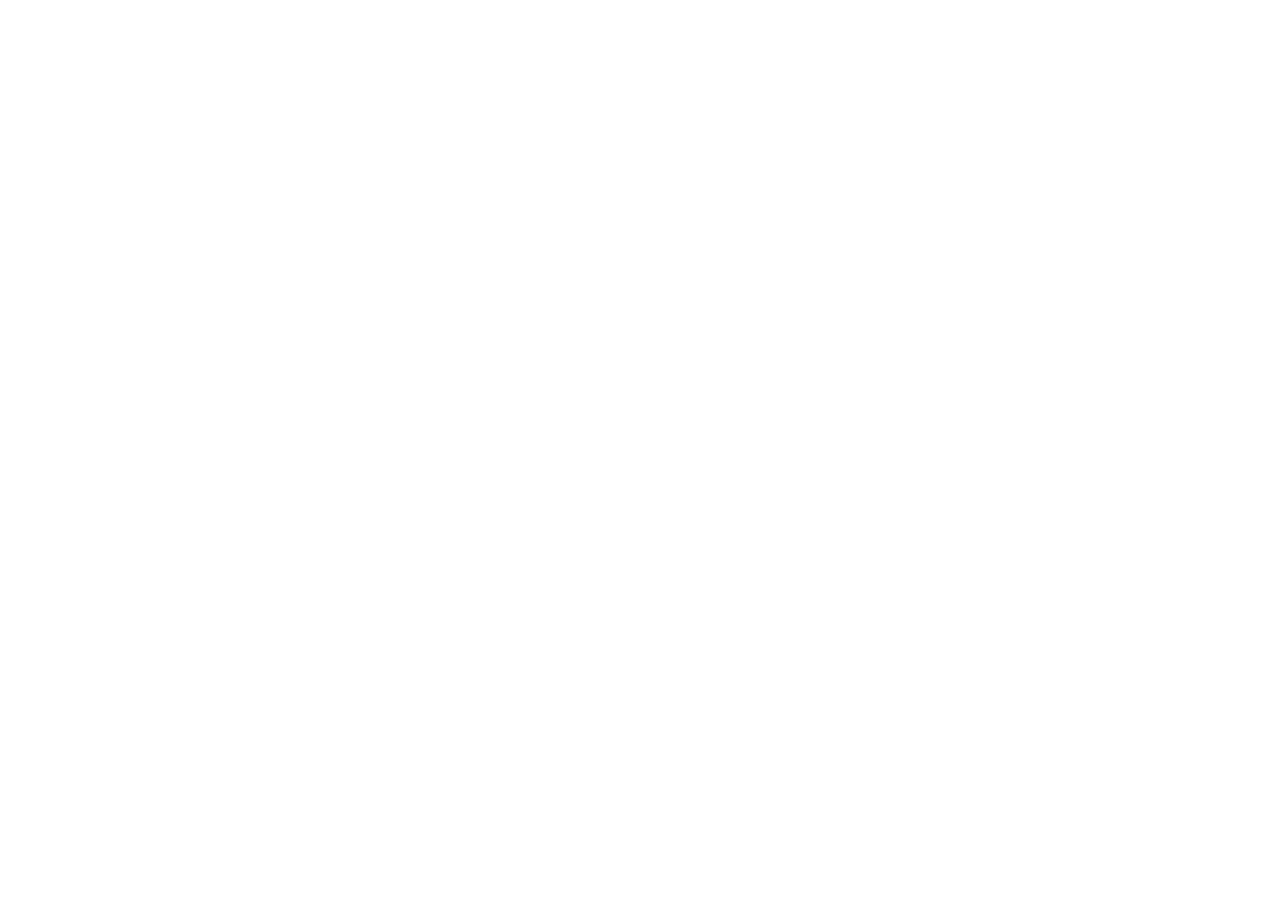
==== index.html @ 320fe896 "," ====
<!doctype html>
<html lang="en">
<head>
    <meta charset="UTF-8">
    <meta name="viewport"
          content="width=device-width, user-scalable=no, initial-scale=1.0, maximum-scale=1.0, minimum-scale=1.0">
    <meta http-equiv="X-UA-Compatible" content="ie=edge">
    <title>Apple</title>
    <link rel="stylesheet" href="styles.css">
</head>
<body>

<script src="main.js"></script>
</body>
</html>
---- styles.css ----
/*CSS*/
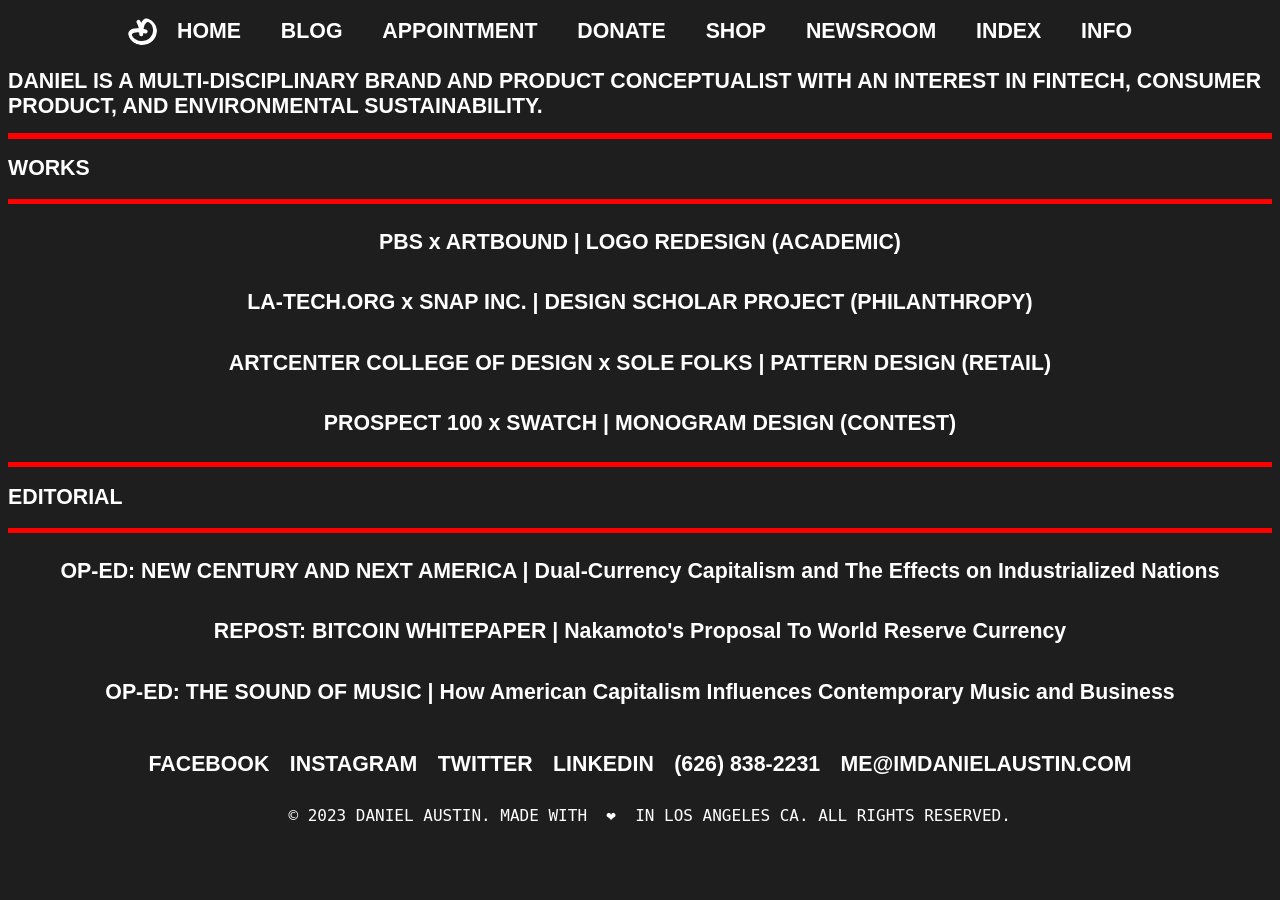
==== commit 9c726585: "," ====
--- a/index.html
+++ b/index.html
@@ -1,15 +1,164 @@
-<!doctype html>
 <html lang="en">
-<head>
-    <meta charset="UTF-8">
-    <meta name="viewport"
-          content="width=device-width, user-scalable=no, initial-scale=1.0, maximum-scale=1.0, minimum-scale=1.0">
-    <meta http-equiv="X-UA-Compatible" content="ie=edge">
-    <title>Apple</title>
-    <link rel="stylesheet" href="styles.css">
+  <head>
+    <title>DANIEL AUSTIN</title>
+    <meta charset="utf-8">    
+    <link rel="icon" type="image/x-icon" href="/Website Assets/Favicon/Favicon.ico">
+    <link rel="apple-touch-icon" href="/Website Assets/Favicon/apple-touch-icon.png">
+    <meta name="viewport" content="width=device-width, initial-scale=1">
+    <meta name="description" content="Daniel Austin, ASTNDSGN, and IMDANIELAUSTIN Is A Multi-Disciplinary Brand Designer, Product Conceptual Artist, Graphic Designer, and Product Designer Based In The Los Angeles, California Area With An Interest In FinTech/Financial Technology, Consumer Product, And Environmental Sustainability.">
+    <link rel="stylesheet" href="assets/css/main.css">
+    <noscript><link rel="stylesheet" href="assets/css/noscript.css" /></noscript>
+<!-- Google tag (gtag.js) -->
+<script async src="https://www.googletagmanager.com/gtag/js?id=G-765NYJTFKW"></script>
+<script>
+  window.dataLayer = window.dataLayer || [];
+  function gtag(){dataLayer.push(arguments);}
+  gtag('js', new Date());
+
+  gtag('config', 'G-765NYJTFKW');
+</script>
+<script async src="https://pagead2.googlesyndication.com/pagead/js/adsbygoogle.js?client=ca-pub-6034176704251723"
+     crossorigin="anonymous"></script>
 </head>
+  
 <body>
 
-<script src="main.js"></script>
-</body>
-</html>+        
+<!-- Nav -->
+<nav>
+    
+    <div class="nav-content">
+              
+<!-- Logo -->
+            
+            <a href="https://imdanielaustin.com" class="logo">
+            <span class="symbol">
+                            <img src="/Website Assets/Logo/White Logomark.svg" alt="" width="30" height="30" display="block">
+      
+                        </span>
+            </a>
+<!-- Navigation Button -->
+            <div class="nav-icon">
+                <div class="bar one"></div>
+                <div class="bar two"></div>
+            </div>
+
+<!-- Navigation links -->
+        
+          <div class="nav-links" style=" padding-top: 0px; top: 65px;">
+              <a href="https://imdanielaustin.com">HOME</a>
+              <a href="https://blog.imdanielaustin.com">BLOG</a>
+              <a href="https://imdanielaustin.com/appointment">APPOINTMENT</a>
+              <a href="https://donate.imdanielaustin.com/b/4gw8zdgrQ0Pi9tS001">DONATE</a>
+              <a href="https://shop.imdanielaustin.com">SHOP</a>
+              <a href="https://newsroom.imdanielaustin.com">NEWSROOM</a>
+              <a href="https://index.imdanielaustin.com">INDEX</a>
+              <a href="https://info.imdanielaustin.com">INFO</a>
+          </div>
+    </div>
+                    
+</nav>
+<!-- Main -->
+	<div id="wrapper">
+
+					<div id="main">
+					
+						<div class="inner">
+						
+							<header>
+							
+								<h1><b>DANIEL IS A MULTI-DISCIPLINARY BRAND AND PRODUCT CONCEPTUALIST WITH AN INTEREST IN FINTECH, CONSUMER PRODUCT, AND ENVIRONMENTAL SUSTAINABILITY. </b></h1>
+
+							</header>
+<hr>
+<h2>WORKS</h2>
+<hr>
+<!-- Articles/Projects -->
+								<article>
+								<div class="tiles">
+									<a href="/Artbound"><h1>PBS x ARTBOUND | LOGO REDESIGN (ACADEMIC)</h1>
+									</a>
+  </div>
+								</article>
+
+								<article>
+								<div class="tiles">
+									<a href="/Snapchat"><h1>LA-TECH.ORG x SNAP INC. | DESIGN SCHOLAR PROJECT (PHILANTHROPY)</h1>
+									</a>
+  </div>
+								</article>							
+								<article>
+								<div class="tiles" href="/SoleFolks.">
+									<a href="/SoleFolks"><h1>ARTCENTER COLLEGE OF DESIGN x SOLE FOLKS | PATTERN DESIGN (RETAIL)</h1>
+									</a>
+</div>
+								</article>	
+							
+								<article>
+								<div class="tiles" href="/SWATCH">
+									<a href="/SWATCH"><h2>PROSPECT 100 x SWATCH | MONOGRAM DESIGN (CONTEST)</h2>
+									</a>
+</div>
+								</article>
+<hr>
+<h2>EDITORIAL</h2>
+<hr>
+								<article>
+								<div class="tiles" href="/NeueAmerica">
+									<a href="/NeueAmerica"><h2>OP-ED: NEW CENTURY AND NEXT AMERICA | Dual-Currency Capitalism and The Effects on Industrialized Nations</h2>
+									</a>
+  <div>
+								</article>
+							
+								<article>
+								<div class="tiles" href="/BTCWhitepaper">
+									<a href="/BTCWhitepaper"><h2>REPOST: BITCOIN WHITEPAPER | Nakamoto's Proposal To World Reserve Currency</h2>
+									</a>
+  </div>
+								</article>
+							
+								<article>
+								<div class="tiles" href="/RecordLabel">
+									<a href="/RecordLabel"><h2>OP-ED: THE SOUND OF MUSIC | How American Capitalism Influences Contemporary Music and Business</h2>
+									</a>
+</div>
+								</article>
+							</div>
+						</div>
+<!-- Footer -->
+											 
+	<div class="inner">
+			  
+	<footer id="footer">
+	
+<!-- Social -->
+	
+							<section>
+							<h4>
+									<a href="https://www.facebook.com/imdanielaustin/" target="_blank"><span class="label">FACEBOOK</span></a>
+									<a href="https://www.instagram.com/ASTNDSGN/" target="_blank"><span class="label">INSTAGRAM</span></a>
+									<a href="https://www.twitter.com/IMDANIELAUSTIN/" target="_blank"><span class="label">TWITTER</span></a>
+									<a href="https://www.linkedin.com/in/IMDANIELAUSTIN/" target="_blank"><span class="label">LINKEDIN</span></a>
+									<a href="tel:6268382231" target="_blank"><span class="label">(626) 838-2231</span></a>
+									<a href="mailto:me@imdanielaustin.com" target="_blank"><span class="label">ME@IMDANIELAUSTIN.COM</span></a>
+							
+							</h4></section>
+							
+<!-- Copyright Disclaimer -->
+<pre>
+  © 2023 DANIEL AUSTIN. MADE WITH  ❤  IN LOS ANGELES CA. ALL RIGHTS RESERVED.
+</pre>       
+
+  </footer>
+
+</div>
+
+<!-- Scripts -->
+      <script src="assets/js/jquery.min.js"></script>
+      <script src="assets/js/browser.min.js"></script>
+      <script src="assets/js/breakpoints.min.js"></script>
+      <script src="assets/js/util.js"></script>
+      <script src="assets/js/main.js"></script>
+
+  
+</body></html>
--- a/assets/css/main.css
+++ b/assets/css/main.css
@@ -0,0 +1,1647 @@
+:root {
+    font-family: 'Helvetica Neue' , "Helvetica" , sans-serif;
+    font-weight: bold;
+    font-size: 16pt;
+    color: #ffffff;
+    text-decoration-color: #ffffff;
+    background: #1e1e1e;
+    }
+
+
+.logo {
+    position: block;
+    margin: 2px auto;
+    }
+
+.nav-content {
+    position: sticky;
+    max-width: 1024px;
+    margin: 0 auto;
+    padding: 8px;
+    display: flex;
+    justify-content: space-between;
+  
+}
+.nav-content a {
+    position: sticky;
+    display: block;
+    font-size: 16pt;
+    font-weight: bold;
+    line-height: 30px;
+    text-decoration: none;
+    transition: all 0.3s;
+    color: #ffffff;
+}
+
+.nav-content a:hover {
+    color: transparent;
+}
+
+.nav-links {
+    z-index: 1;
+    width: 100%;
+    display: flex;
+    flex-direction: row;
+    justify-content: space-around;
+    background: transparent;
+    background-color: #1e1e1e;
+}
+
+
+.nav-links a:hover{
+    background: transparent;
+    color: #ff0000;
+    opacity: 100%;
+    }
+
+.nav-links a:active{
+    background: transparent;
+    color: #ff0000;
+    opacity: 100%;
+    }
+
+
+.nav-icon {
+    display: none;
+    grid-gap: 4px;
+    grid-template-columns: auto;
+    padding: 16px 0;
+    height: 8px;
+    cursor: pointer;
+    transition: all 0.3s;
+}
+
+.nav-icon :hover{
+    background: transparent;
+    opacity: 48%;
+    }
+
+
+
+.show .one {
+    transform: rotate(45deg) translateY(6.5px);
+}
+
+.show .two {
+    transform: rotate(-45deg) translateY(-6.5px);
+}
+
+.article {
+    color: #ffffff;
+    cursor: pointer;
+    margin: 0 auto;
+  border-radius: 16px 0 16px 0;
+    border: 4pt #ffffff;
+    text-align: center;
+    position: relative;
+}
+
+.article .a{
+    text-decoration: none;
+    text-align: center;
+    postition: relative;
+    
+}
+
+.article :hover{
+    background: transparent;
+    color: #ff0000;
+    }
+
+.article :img {
+    display: grid;
+    color: #000000;
+    cursor: pointer;
+    margin: 8 auto;
+  border-radius: 16px;
+    border: 4pt #000000;
+    align-content: middle;
+    text-align: center;
+    position: relative;
+}
+
+.tiles {
+  display: grid;
+  color: #000000;
+  cursor: pointer;
+  margin: 0 auto;
+  border-radius: 16px;
+  border: 4pt #000000;
+  align-content: stretch;
+  text-align: center;
+  position: relative;
+  justify-items: center;
+  align-items: center;
+  justify-content: center;
+  }
+
+  &
+  __description {
+    padding: 20px;
+  display: block;
+  h1 {font-size: 1.68em;
+  margin-bottom: 16px;}
+  h2 {font-size: 1.68em;
+  margin-bottom: 16px;}
+  p {line-height: 1.2;}
+    
+    .project-btn {
+  display: block;
+  margin: 16px 0;
+  padding: 20px;
+  text-align: center;
+  border: 4pt solid #ffffff;
+  border-radius: 16pt;
+
+    }
+  ul li {
+      display: inline-block;
+    }
+  ul li:first-child {
+      font-size: 16px;
+    }
+  ul li a {
+      display: block;
+  /* padding: 5px 10px; */
+  /* border: 4pt solid #ffffff; */
+  /* border-radius: 0px; */
+  color: #ffffff;
+  font-size: 16px;
+  text-decoration: none;
+  -webkit-transition: all 168ms ease;
+      &:
+  hover {
+        color: (#ff0000);
+      }
+    }
+  }
+;
+  align-items: center;
+  justify-content: center;
+  justify-items: center;
+}
+
+.tiles .img {
+  display: block;
+    color: #000000;
+    cursor: pointer;
+    margin: 0 auto;
+  border-radius: 16px 0 16px 0;
+    border: 4pt #000000;
+    align-content: middle;
+    text-align: center;
+    position: relative;
+}
+
+  .tiles a {
+  display: block;
+    color: #000000;
+    cursor: pointer;
+    margin: 0 auto;
+  border-radius: 16px 0 16px 0;
+    border: 4pt #000000;
+    align-content: middle;
+    text-align: center;
+    position: relative;
+}
+
+h1 , h2 , ul, ol, li, head {
+    color: #ffffff;
+    font-weight: bold;
+    font-size: 16pt ;
+    leading: 1.2pt;
+}
+
+h3, h4, p, body {
+    color: #ffffff;
+    font-weight: normal;
+    font-size: 12pt;
+    leading: 1.2pt;
+}
+
+pre {
+    color: #ffffff; 
+    font-weight: normal;
+    font-size: 12pt;
+    leading: 2pt;
+    white-space: pre-wrap;       /* css-3 */
+    white-space: -moz-pre-wrap;  /* Mozilla, since 1999 */
+    white-space: -pre-wrap;      /* Opera 4-6 */
+    white-space: -o-pre-wrap;    /* Opera 7 */
+    word-wrap: break-word;       /* Internet Explorer 5.5+ */
+}
+
+u, hr {
+    color: transparent;
+    background-color: #ff0000;
+    height: 4pt;
+    border: 0pt;
+}
+
+a:link , a:visited {
+    background-color: transparent;
+    color: #ffffff;
+    display: inline-block;
+    text-decoration: none;
+    text-align: center;
+}
+
+a:active, a:hover {
+    background-color: transparent;
+    color: #ff0000;
+}
+
+img {
+    color: transparent;
+    display: inline-flex;
+    cursor: pointer;
+    margin: 16;
+    border-radius: 16px;
+    align-content: ceneter;
+    text-align: center;
+    position: inherit;
+}
+
+.cover {
+  object-fit: cover;
+  max-height: auto;
+  min-width: 325;
+  max-width: 975;
+
+}
+
+.footer__payment-icons {
+    display: table-footer-group;
+    grid-gap: 8px;
+    grid-template-columns: inherit;
+    padding: auto;
+    height: 8px;
+    cursor: pointer;
+    transition: all 0.3s;
+}
+
+footer {
+    background: #1e1e1e;
+    margin: 16px;
+    text-align: center;
+    }
+    
+footer a{
+    text-decoration: none;
+    color: #000000;
+    text-align: center; 
+    padding: 8px;
+    font-weight: bold;
+    font-size: 16pt
+    }  
+
+footer ul{
+    display: inline-flex;
+    list-style-type: none;
+    text-align: center;
+    padding: 16px;
+    background-color: #ffffff;
+    float: left; 
+    }
+    
+footer :hover{
+    background: transparent;
+    color: #ff0000;
+    }
+
+div .copyright{
+    text-align: center;
+}
+
+
+@media (max-width: 980px) {
+   .show {
+        background-color: #1e1e1e;
+    }
+
+.bar {
+    height: 4pt;
+    width: 16pt;
+    background: #ffffff;
+    transition: 0.5s;
+}
+
+.show .one {
+    transform: rotate(45deg) translateY(5pt);
+}
+
+.show .two {
+    transform: rotate(-45deg) translateY(-5pt);
+}
+    
+.logo {
+    position: block;
+    margin: 2px auto;
+    }
+    
+h1 , h2 , ul, ol, li, head, heading, mono {
+    color: #ffffff;
+    font-weight: bold;
+    font-size: 16pt;
+    leading: 1.2pt;
+}
+
+h3, h4, p , body {
+    color: #ffffff;
+    font-weight: normal;
+    font-size: 12pt;
+    leading: 1.2pt;
+}
+
+pre {
+    color: #ffffff; 
+    font-weight: normal;
+    font-size: 12pt;
+    leading: 2pt;
+    white-space: pre-wrap;       /* css-3 */
+    white-space: -moz-pre-wrap;  /* Mozilla, since 1999 */
+    white-space: -pre-wrap;      /* Opera 4-6 */
+    white-space: -o-pre-wrap;    /* Opera 7 */
+    word-wrap: break-word;       /* Internet Explorer 5.5+ */
+}
+    .nav-links {
+        position: fixed;
+        top: 44px;
+        right: 0;
+        height: 0;
+        width: 100%;
+        background: #ffffff;
+        background-color: #1e1e1e;
+        opacity: 100%;
+        flex-direction: column;
+        justify-content: flex-start;
+        transition: height 2s cubic-bezier(0.19, 1, 0.22, 1),
+            background-color 0.3s;
+    }
+    
+    .nav-links a:hover{
+    background: transparent;
+    color: #ff0000;
+    opacity: 100%;
+    }
+    
+    .show .nav-links {
+        height: 100%;
+        background-color: #1e1e1e;
+        opacity: 100%;
+        transition: height 2s cubic-bezier(0.19, 1, 0.22, 1),
+            background-color 0.3s;
+    }
+    
+    .nav-links a {
+        height: 0;
+        width: 0;
+        opacity: 0;
+        overflow: hidden;
+        margin-top: 48px;
+        margin-right: 48px;
+        margin-left: 48px;
+        transition: opacity 1.5s, height 2s;
+    }
+    
+    .show .nav-links a {
+        opacity: 1;
+        width: auto;
+        height: auto;
+    }
+    
+    .nav-icon {
+        order: 1;
+        display: grid;
+    }
+    
+    .logo {
+        order: 3;
+        display: grid;
+    }
+    
+.article {
+    color: #ffffff;
+    cursor: pointer;
+    margin: 0 auto;
+  border-radius: 16px 0 16px 0;
+    border: 4pt #ffffff;
+    text-align: center;
+    position: relative;
+}
+
+.article .a{
+    text-decoration: none;
+    text-align: center;
+    postition: relative;
+    
+}
+
+.article :hover{
+    background: transparent;
+    color: #ff0000;
+    }
+
+.article :img {
+    display: grid;
+    color: #000000;
+    cursor: pointer;
+    margin: 8 auto;
+  border-radius: 16px;
+    border: 4pt #000000;
+    align-content: middle;
+    text-align: center;
+    position: relative;
+}
+
+.tiles {
+  display: grid;
+  color: #000000;
+  cursor: pointer;
+  margin: 0 auto;
+  border-radius: 16px;
+  border: 4pt #000000;
+  align-content: stretch;
+  text-align: center;
+  position: relative;
+  justify-items: center;
+  align-items: center;
+  justify-content: center;
+  }
+
+  &
+  __description {
+    padding: 20px;
+  display: block;
+  h1 {font-size: 1.68em;
+  margin-bottom: 16px;}
+  h2 {font-size: 1.68em;
+  margin-bottom: 16px;}
+  p {line-height: 1.2;}
+    
+    .project-btn {
+  display: block;
+  margin: 16px 0;
+  padding: 20px;
+  text-align: center;
+  border: 4pt solid #ffffff;
+  border-radius: 16pt;
+
+    }
+  ul li {
+      display: inline-block;
+    }
+  ul li:first-child {
+      font-size: 16px;
+    }
+  ul li a {
+      display: block;
+  /* padding: 5px 10px; */
+  /* border: 4pt solid #ffffff; */
+  /* border-radius: 0px; */
+  color: #ffffff;
+  font-size: 16px;
+  text-decoration: none;
+  -webkit-transition: all 168ms ease;
+      &:
+  hover {
+        color: (#ff0000);
+      }
+    }
+  }
+;
+  align-items: center;
+  justify-content: center;
+  justify-items: center;
+}
+
+.tiles .img {
+  display: block;
+    color: #000000;
+    cursor: pointer;
+    margin: 0 auto;
+  border-radius: 16px 0 16px 0;
+    border: 4pt #000000;
+    align-content: middle;
+    text-align: center;
+    position: relative;
+}
+
+  .tiles a {
+  display: block;
+    color: #000000;
+    cursor: pointer;
+    margin: 0 auto;
+  border-radius: 16px 0 16px 0;
+    border: 4pt #000000;
+    align-content: middle;
+    text-align: center;
+    position: relative;
+}
+
+h1 , h2 , ul, ol, li, head {
+    color: #ffffff;
+    font-weight: bold;
+    font-size: 16pt ;
+    leading: 1.2pt;
+}
+
+h3, h4, p, body {
+    color: #ffffff;
+    font-weight: normal;
+    font-size: 12pt;
+    leading: 1.2pt;
+}
+
+pre {
+    color: #ffffff; 
+    font-weight: normal;
+    font-size: 12pt;
+    leading: 2pt;
+    white-space: pre-wrap;       /* css-3 */
+    white-space: -moz-pre-wrap;  /* Mozilla, since 1999 */
+    white-space: -pre-wrap;      /* Opera 4-6 */
+    white-space: -o-pre-wrap;    /* Opera 7 */
+    word-wrap: break-word;       /* Internet Explorer 5.5+ */
+}
+
+u, hr {
+    color: transparent;
+    background-color: #ff0000;
+    height: 4pt;
+    border: 0pt;
+}
+
+a:link , a:visited {
+    background-color: transparent;
+    color: #ffffff;
+    display: inline-block;
+    text-decoration: none;
+    text-align: center;
+}
+
+a:active, a:hover {
+    background-color: transparent;
+    color: #ff0000;
+}
+
+img {
+    color: transparent;
+    cursor: pointer;
+    margin: 8;
+    border-radius: 16px;
+    align-content: center;
+    text-align: center;
+    position: relative;
+}
+
+.cover {
+  object-fit: cover;
+  max-height: auto%;
+  min-width: 325;
+  max-width: 975;
+
+}
+
+.footer__payment-icons {
+    display: table-footer-group;
+    grid-gap: 8px;
+    grid-template-columns: inherit;
+    padding: auto;
+    height: 8px;
+    cursor: pointer;
+    transition: all 0.3s;
+}
+
+footer {
+    background: #1e1e1e;
+    margin: 16px;
+    text-align: center;
+    }
+    
+footer a{
+    text-decoration: none;
+    color: #000000;
+    text-align: center; 
+    padding: 8px;
+    font-weight: bold;
+    font-size: 16pt
+    }  
+
+footer ul{
+    display: inline-flex;
+    list-style-type: none;
+    text-align: center;
+    padding: 16px;
+    background-color: #ffffff;
+    float: left; 
+    }
+    
+footer :hover{
+    background: transparent;
+    color: #ff0000;
+    }
+
+div .copyright{
+    text-align: center;
+}
+
+
+@media (max-width: 768px) {
+   .show {
+        background-color: #1e1e1e;
+    }
+
+.bar {
+    height: 4pt;
+    width: 16pt;
+    background: #ffffff;
+    transition: 0.5s;
+}
+
+.show .one {
+    transform: rotate(45deg) translateY(5pt);
+}
+
+.show .two {
+    transform: rotate(-45deg) translateY(-5pt);
+}
+    
+.logo {
+    position: block;
+    margin: 2px auto;
+    }
+    
+h1 , h2 , ul, ol, li, head, heading, mono {
+    color: #ffffff;
+    font-weight: bold;
+    font-size: 16pt;
+    leading: 1.2pt;
+}
+
+h3, h4, p , body {
+    color: #ffffff;
+    font-weight: normal;
+    font-size: 12pt;
+    leading: 1.2pt;
+}
+
+pre {
+    color: #ffffff; 
+    font-weight: normal;
+    font-size: 12pt;
+    leading: 2pt;
+    white-space: pre-wrap;       /* css-3 */
+    white-space: -moz-pre-wrap;  /* Mozilla, since 1999 */
+    white-space: -pre-wrap;      /* Opera 4-6 */
+    white-space: -o-pre-wrap;    /* Opera 7 */
+    word-wrap: break-word;       /* Internet Explorer 5.5+ */
+}
+    .nav-links {
+        position: fixed;
+        top: 44px;
+        right: 0;
+        height: 0;
+        width: 100%;
+        background: #ffffff;
+        background-color: #1e1e1e;
+        opacity: 100%;
+        flex-direction: column;
+        justify-content: flex-start;
+        transition: height 2s cubic-bezier(0.19, 1, 0.22, 1),
+            background-color 0.3s;
+    }
+    
+    .nav-links a:hover{
+    background: transparent;
+    color: #ff0000;
+    opacity: 100%;
+    }
+    
+    .show .nav-links {
+        height: 100%;
+        background-color: #1e1e1e;
+        opacity: 100%;
+        transition: height 2s cubic-bezier(0.19, 1, 0.22, 1),
+            background-color 0.3s;
+    }
+    
+    .nav-links a {
+        height: 0;
+        width: 0;
+        opacity: 0;
+        overflow: hidden;
+        margin-top: 48px;
+        margin-right: 48px;
+        margin-left: 48px;
+        transition: opacity 1.5s, height 2s;
+    }
+    
+    .show .nav-links a {
+        opacity: 1;
+        width: auto;
+        height: auto;
+    }
+    
+    .nav-icon {
+        order: 1;
+        display: grid;
+    }
+    
+    .logo {
+        order: 3;
+        display: grid;
+    }
+.article {
+    color: #ffffff;
+    cursor: pointer;
+    margin: 0 auto;
+  border-radius: 16px 0 16px 0;
+    border: 4pt #ffffff;
+    text-align: center;
+    position: relative;
+}
+
+.article .a{
+    text-decoration: none;
+    text-align: center;
+    postition: relative;
+    
+}
+
+.article :hover{
+    background: transparent;
+    color: #ff0000;
+    }
+
+.article :img {
+    display: grid;
+    color: #000000;
+    cursor: pointer;
+    margin: 8 auto;
+  border-radius: 16px;
+    border: 4pt #000000;
+    align-content: middle;
+    text-align: center;
+    position: relative;
+}
+
+.tiles {
+  display: grid;
+  color: #000000;
+  cursor: pointer;
+  margin: 0 auto;
+  border-radius: 16px;
+  border: 4pt #000000;
+  align-content: stretch;
+  text-align: center;
+  position: relative;
+  justify-items: center;
+  align-items: center;
+  justify-content: center;
+  }
+
+  &
+  __description {
+    padding: 20px;
+  display: block;
+  h1 {font-size: 1.68em;
+  margin-bottom: 16px;}
+  h2 {font-size: 1.68em;
+  margin-bottom: 16px;}
+  p {line-height: 1.2;}
+    
+    .project-btn {
+  display: block;
+  margin: 16px 0;
+  padding: 20px;
+  text-align: center;
+  border: 4pt solid #ffffff;
+  border-radius: 16pt;
+
+    }
+  ul li {
+      display: inline-block;
+    }
+  ul li:first-child {
+      font-size: 16px;
+    }
+  ul li a {
+      display: block;
+  /* padding: 5px 10px; */
+  /* border: 4pt solid #ffffff; */
+  /* border-radius: 0px; */
+  color: #ffffff;
+  font-size: 16px;
+  text-decoration: none;
+  -webkit-transition: all 168ms ease;
+      &:
+  hover {
+        color: (#ff0000);
+      }
+    }
+  }
+;
+  align-items: center;
+  justify-content: center;
+  justify-items: center;
+}
+
+.tiles .img {
+  display: block;
+    color: #000000;
+    cursor: pointer;
+    margin: 0 auto;
+  border-radius: 16px 0 16px 0;
+    border: 4pt #000000;
+    align-content: middle;
+    text-align: center;
+    position: relative;
+}
+
+  .tiles a {
+  display: block;
+    color: #000000;
+    cursor: pointer;
+    margin: 0 auto;
+  border-radius: 16px 0 16px 0;
+    border: 4pt #000000;
+    align-content: middle;
+    text-align: center;
+    position: relative;
+}
+
+h1 , h2 , ul, ol, li, head {
+    color: #ffffff;
+    font-weight: bold;
+    font-size: 16pt ;
+    leading: 1.2pt;
+}
+
+h3, h4, p, body {
+    color: #ffffff;
+    font-weight: normal;
+    font-size: 12pt;
+    leading: 1.2pt;
+}
+
+pre {
+    color: #ffffff; 
+    font-weight: normal;
+    font-size: 12pt;
+    leading: 2pt;
+    white-space: pre-wrap;       /* css-3 */
+    white-space: -moz-pre-wrap;  /* Mozilla, since 1999 */
+    white-space: -pre-wrap;      /* Opera 4-6 */
+    white-space: -o-pre-wrap;    /* Opera 7 */
+    word-wrap: break-word;       /* Internet Explorer 5.5+ */
+}
+
+u, hr {
+    color: transparent;
+    background-color: #ff0000;
+    height: 4pt;
+    border: 0pt;
+}
+
+a:link , a:visited {
+    background-color: transparent;
+    color: #ffffff;
+    display: inline-block;
+    text-decoration: none;
+    text-align: center;
+}
+
+a:active, a:hover {
+    background-color: transparent;
+    color: #ff0000;
+}
+
+img {
+    color: transparent;
+    cursor: pointer;
+    margin: 8;
+    border-radius: 16px;
+    align-content: center;
+    text-align: center;
+    position: relative;
+}
+
+.cover {
+  object-fit: cover;
+  max-height: auto%;
+  min-width: 325;
+  max-width: 975;
+
+}
+
+.footer__payment-icons {
+    display: table-footer-group;
+    grid-gap: 8px;
+    grid-template-columns: inherit;
+    padding: auto;
+    height: 8px;
+    cursor: pointer;
+    transition: all 0.3s;
+}
+
+footer {
+    background: #1e1e1e;
+    margin: 16px;
+    text-align: center;
+    }
+    
+footer a{
+    text-decoration: none;
+    color: #000000;
+    text-align: center; 
+    padding: 8px;
+    font-weight: bold;
+    font-size: 16pt
+    }  
+
+footer ul{
+    display: inline-flex;
+    list-style-type: none;
+    text-align: center;
+    padding: 16px;
+    background-color: #ffffff;
+    float: left; 
+    }
+    
+footer :hover{
+    background: transparent;
+    color: #ff0000;
+    }
+
+div .copyright{
+    text-align: center;
+}
+
+
+@media (max-width: 480px) {
+   .show {
+        background-color: #1e1e1e;
+    }
+
+.bar {
+    height: 4pt;
+    width: 16pt;
+    background: #ffffff;
+    transition: 0.5s;
+}
+
+.show .one {
+    transform: rotate(45deg) translateY(5pt);
+}
+
+.show .two {
+    transform: rotate(-45deg) translateY(-5pt);
+}
+    
+.logo {
+    position: block;
+    margin: 2px auto;
+    }
+    
+h1 , h2 , ul, ol, li, head, heading, mono {
+    color: #ffffff;
+    font-weight: bold;
+    font-size: 16pt;
+    leading: 1.2pt;
+}
+
+h3, h4, p , body {
+    color: #ffffff;
+    font-weight: normal;
+    font-size: 12pt;
+    leading: 1.2pt;
+}
+
+pre {
+    color: #ffffff; 
+    font-weight: normal;
+    font-size: 12pt;
+    leading: 2pt;
+    white-space: pre-wrap;       /* css-3 */
+    white-space: -moz-pre-wrap;  /* Mozilla, since 1999 */
+    white-space: -pre-wrap;      /* Opera 4-6 */
+    white-space: -o-pre-wrap;    /* Opera 7 */
+    word-wrap: break-word;       /* Internet Explorer 5.5+ */
+}
+    .nav-links {
+        position: fixed;
+        top: 44px;
+        right: 0;
+        height: 0;
+        width: 100%;
+        background: #ffffff;
+        background-color: #1e1e1e;
+        opacity: 100%;
+        flex-direction: column;
+        justify-content: flex-start;
+        transition: height 2s cubic-bezier(0.19, 1, 0.22, 1),
+            background-color 0.3s;
+    }
+    
+    .nav-links a:hover{
+    background: transparent;
+    color: #ff0000;
+    opacity: 100%;
+    }
+    
+    .show .nav-links {
+        height: 100%;
+        background-color: #1e1e1e;
+        opacity: 100%;
+        transition: height 2s cubic-bezier(0.19, 1, 0.22, 1),
+            background-color 0.3s;
+    }
+    
+    .nav-links a {
+        height: 0;
+        width: 0;
+        opacity: 0;
+        overflow: hidden;
+        margin-top: 48px;
+        margin-right: 48px;
+        margin-left: 48px;
+        transition: opacity 1.5s, height 2s;
+    }
+    
+    .show .nav-links a {
+        opacity: 1;
+        width: auto;
+        height: auto;
+    }
+    
+    .nav-icon {
+        order: 1;
+        display: grid;
+    }
+    
+    .logo {
+        order: 3;
+        display: grid;
+    }
+    
+.article {
+    color: #ffffff;
+    cursor: pointer;
+    margin: 0 auto;
+  border-radius: 16px 0 16px 0;
+    border: 4pt #ffffff;
+    text-align: center;
+    position: relative;
+}
+
+.article .a{
+    text-decoration: none;
+    text-align: center;
+    postition: relative;
+    
+}
+
+.article :hover{
+    background: transparent;
+    color: #ff0000;
+    }
+
+.article :img {
+    display: grid;
+    color: #000000;
+    cursor: pointer;
+    margin: 8 auto;
+  border-radius: 16px;
+    border: 4pt #000000;
+    align-content: middle;
+    text-align: center;
+    position: relative;
+}
+
+.tiles {
+  display: grid;
+  color: #000000;
+  cursor: pointer;
+  margin: 0 auto;
+  border-radius: 16px;
+  border: 4pt #000000;
+  align-content: stretch;
+  text-align: center;
+  position: relative;
+  justify-items: center;
+  align-items: center;
+  justify-content: center;
+  }
+
+  &
+  __description {
+    padding: 20px;
+  display: block;
+  h1 {font-size: 1.68em;
+  margin-bottom: 16px;}
+  h2 {font-size: 1.68em;
+  margin-bottom: 16px;}
+  p {line-height: 1.2;}
+    
+    .project-btn {
+  display: block;
+  margin: 16px 0;
+  padding: 20px;
+  text-align: center;
+  border: 4pt solid #ffffff;
+  border-radius: 16pt;
+
+    }
+  ul li {
+      display: inline-block;
+    }
+  ul li:first-child {
+      font-size: 16px;
+    }
+  ul li a {
+      display: block;
+  /* padding: 5px 10px; */
+  /* border: 4pt solid #ffffff; */
+  /* border-radius: 0px; */
+  color: #ffffff;
+  font-size: 16px;
+  text-decoration: none;
+  -webkit-transition: all 168ms ease;
+      &:
+  hover {
+        color: (#ff0000);
+      }
+    }
+  }
+;
+  align-items: center;
+  justify-content: center;
+  justify-items: center;
+}
+
+.tiles .img {
+  display: block;
+    color: #000000;
+    cursor: pointer;
+    margin: 0 auto;
+  border-radius: 16px 0 16px 0;
+    border: 4pt #000000;
+    align-content: middle;
+    text-align: center;
+    position: relative;
+}
+
+  .tiles a {
+  display: block;
+    color: #000000;
+    cursor: pointer;
+    margin: 0 auto;
+  border-radius: 16px 0 16px 0;
+    border: 4pt #000000;
+    align-content: middle;
+    text-align: center;
+    position: relative;
+}
+
+h1 , h2 , ul, ol, li, head {
+    color: #ffffff;
+    font-weight: bold;
+    font-size: 16pt ;
+    leading: 1.2pt;
+}
+
+h3, h4, p, body {
+    color: #ffffff;
+    font-weight: normal;
+    font-size: 12pt;
+    leading: 1.2pt;
+}
+
+pre {
+    color: #ffffff; 
+    font-weight: normal;
+    font-size: 12pt;
+    leading: 2pt;
+    white-space: pre-wrap;       /* css-3 */
+    white-space: -moz-pre-wrap;  /* Mozilla, since 1999 */
+    white-space: -pre-wrap;      /* Opera 4-6 */
+    white-space: -o-pre-wrap;    /* Opera 7 */
+    word-wrap: break-word;       /* Internet Explorer 5.5+ */
+}
+
+u, hr {
+    color: transparent;
+    background-color: #ff0000;
+    height: 4pt;
+    border: 0pt;
+}
+
+a:link , a:visited {
+    background-color: transparent;
+    color: #ffffff;
+    display: inline-block;
+    text-decoration: none;
+    text-align: center;
+}
+
+a:active, a:hover {
+    background-color: transparent;
+    color: #ff0000;
+}
+
+img {
+    color: transparent;
+    cursor: pointer;
+    margin: 8;
+    border-radius: 16px;
+    align-content: center;
+    text-align: center;
+    position: relative;
+}
+
+.cover {
+  object-fit: cover;
+  max-height: auto%;
+  min-width: 325;
+  max-width: 975;
+
+}
+
+.footer__payment-icons {
+    display: table-footer-group;
+    grid-gap: 8px;
+    grid-template-columns: inherit;
+    padding: auto;
+    height: 8px;
+    cursor: pointer;
+    transition: all 0.3s;
+}
+
+footer {
+    background: #1e1e1e;
+    margin: 16px;
+    text-align: center;
+    }
+    
+footer a{
+    text-decoration: none;
+    color: #000000;
+    text-align: center; 
+    padding: 8px;
+    font-weight: bold;
+    font-size: 16pt
+    }  
+
+footer ul{
+    display: inline-flex;
+    list-style-type: none;
+    text-align: center;
+    padding: 16px;
+    background-color: #ffffff;
+    float: left; 
+    }
+    
+footer :hover{
+    background: transparent;
+    color: #ff0000;
+    }
+
+div .copyright{
+    text-align: center;
+}
+  
+@media (max-width: 320px) {
+    .show {
+        background-color: #1e1e1e;
+    }
+
+.bar {
+    height: 4pt;
+    width: 16pt;
+    background: #ffffff;
+    transition: 0.5s;
+}
+
+.show .one {
+    transform: rotate(45deg) translateY(5pt);
+}
+
+.show .two {
+    transform: rotate(-45deg) translateY(-5pt);
+}
+    
+.logo {
+    position: block;
+    margin: 2px auto;
+    }
+    
+h1 , h2 , ul, ol, li, head, heading, mono {
+    color: #ffffff;
+    font-weight: bold;
+    font-size: 16pt;
+    leading: 1.2pt;
+}
+
+h3, h4, p , body {
+    color: #ffffff;
+    font-weight: normal;
+    font-size: 12pt;
+    leading: 1.2pt;
+}
+
+pre {
+    color: #ffffff; 
+    font-weight: normal;
+    font-size: 12pt;
+    leading: 2pt;
+    white-space: pre-wrap;       /* css-3 */
+    white-space: -moz-pre-wrap;  /* Mozilla, since 1999 */
+    white-space: -pre-wrap;      /* Opera 4-6 */
+    white-space: -o-pre-wrap;    /* Opera 7 */
+    word-wrap: break-word;       /* Internet Explorer 5.5+ */
+}
+    .nav-links {
+        position: fixed;
+        top: 44px;
+        right: 0;
+        height: 0;
+        width: 100%;
+        background: #ffffff;
+        background-color: #1e1e1e;
+        opacity: 100%;
+        flex-direction: column;
+        justify-content: flex-start;
+        transition: height 2s cubic-bezier(0.19, 1, 0.22, 1),
+            background-color 0.3s;
+    }
+    
+    .nav-links a:hover{
+    background: transparent;
+    color: #ff0000;
+    opacity: 100%;
+    }
+    
+    .show .nav-links {
+        height: 100%;
+        background-color: #1e1e1e;
+        opacity: 100%;
+        transition: height 2s cubic-bezier(0.19, 1, 0.22, 1),
+            background-color 0.3s;
+    }
+    
+    .nav-links a {
+        height: 0;
+        width: 0;
+        opacity: 0;
+        overflow: hidden;
+        margin-top: 48px;
+        margin-right: 48px;
+        margin-left: 48px;
+        transition: opacity 1.5s, height 2s;
+    }
+    
+    .show .nav-links a {
+        opacity: 1;
+        width: auto;
+        height: auto;
+    }
+    
+    .nav-icon {
+        order: 1;
+        display: grid;
+    }
+    
+    .logo {
+        order: 3;
+        display: grid;
+    }
+    
+.article {
+    color: #ffffff;
+    cursor: pointer;
+    margin: 0 auto;
+  border-radius: 16px 0 16px 0;
+    border: 4pt #ffffff;
+    text-align: center;
+    position: relative;
+}
+
+.article .a{
+    text-decoration: none;
+    text-align: center;
+    postition: relative;
+    
+}
+
+.article :hover{
+    background: transparent;
+    color: #ff0000;
+    }
+
+.article :img {
+    display: grid;
+    color: #000000;
+    cursor: pointer;
+    margin: 8 auto;
+  border-radius: 16px;
+    border: 4pt #000000;
+    align-content: middle;
+    text-align: center;
+    position: relative;
+}
+
+.tiles {
+  display: grid;
+  color: #000000;
+  cursor: pointer;
+  margin: 0 auto;
+  border-radius: 16px;
+  border: 4pt #000000;
+  align-content: stretch;
+  text-align: center;
+  position: relative;
+  justify-items: center;
+  align-items: center;
+  justify-content: center;
+  }
+
+  &
+  __description {
+    padding: 20px;
+  display: block;
+  h1 {font-size: 1.68em;
+  margin-bottom: 16px;}
+  h2 {font-size: 1.68em;
+  margin-bottom: 16px;}
+  p {line-height: 1.2;}
+    
+    .project-btn {
+  display: block;
+  margin: 16px 0;
+  padding: 20px;
+  text-align: center;
+  border: 4pt solid #ffffff;
+  border-radius: 16pt;
+
+    }
+  ul li {
+      display: inline-block;
+    }
+  ul li:first-child {
+      font-size: 16px;
+    }
+  ul li a {
+      display: block;
+  /* padding: 5px 10px; */
+  /* border: 4pt solid #ffffff; */
+  /* border-radius: 0px; */
+  color: #ffffff;
+  font-size: 16px;
+  text-decoration: none;
+  -webkit-transition: all 168ms ease;
+      &:
+  hover {
+        color: (#ff0000);
+      }
+    }
+  }
+;
+  align-items: center;
+  justify-content: center;
+  justify-items: center;
+}
+
+.tiles .img {
+  display: block;
+    color: #000000;
+    cursor: pointer;
+    margin: 0 auto;
+  border-radius: 16px 0 16px 0;
+    border: 4pt #000000;
+    align-content: middle;
+    text-align: center;
+    position: relative;
+}
+
+  .tiles a {
+  display: block;
+    color: #000000;
+    cursor: pointer;
+    margin: 0 auto;
+  border-radius: 16px 0 16px 0;
+    border: 4pt #000000;
+    align-content: middle;
+    text-align: center;
+    position: relative;
+}
+
+h1 , h2 , ul, ol, li, head {
+    color: #ffffff;
+    font-weight: bold;
+    font-size: 16pt ;
+    leading: 1.2pt;
+}
+
+h3, h4, p, body {
+    color: #ffffff;
+    font-weight: normal;
+    font-size: 12pt;
+    leading: 1.2pt;
+}
+
+pre {
+    color: #ffffff; 
+    font-weight: normal;
+    font-size: 12pt;
+    leading: 2pt;
+    white-space: pre-wrap;       /* css-3 */
+    white-space: -moz-pre-wrap;  /* Mozilla, since 1999 */
+    white-space: -pre-wrap;      /* Opera 4-6 */
+    white-space: -o-pre-wrap;    /* Opera 7 */
+    word-wrap: break-word;       /* Internet Explorer 5.5+ */
+}
+
+u, hr {
+    color: transparent;
+    background-color: #ff0000;
+    height: 4pt;
+    border: 0pt;
+}
+
+a:link , a:visited {
+    background-color: transparent;
+    color: #ffffff;
+    display: inline-block;
+    text-decoration: none;
+    text-align: center;
+}
+
+a:active, a:hover {
+    background-color: transparent;
+    color: #ff0000;
+}
+
+img {
+    max-width: 100%;
+    height: auto;
+    color: transparent;
+    display: block;
+    cursor: pointer;
+    margin: auto;
+    border-radius: 16px;
+    align-content: center;
+    text-align: center;
+    position: relative;
+}
+
+.cover {
+  object-fit: cover;
+  max-height: auto%;
+  min-width: 325;
+  max-width: 975;
+
+}
+
+.footer__payment-icons {
+    display: table-footer-group;
+    grid-gap: 8px;
+    grid-template-columns: inherit;
+    padding: auto;
+    height: 8px;
+    cursor: pointer;
+    transition: all 0.3s;
+}
+
+footer {
+    background: #1e1e1e;
+    margin: 16px;
+    text-align: center;
+    }
+    
+footer a{
+    text-decoration: none;
+    color: #000000;
+    text-align: center; 
+    padding: 8px;
+    font-weight: bold;
+    font-size: 16pt
+    }  
+
+footer ul{
+    display: inline-flex;
+    list-style-type: none;
+    text-align: center;
+    padding: 16px;
+    background-color: #ffffff;
+    float: left; 
+    }
+    
+footer :hover{
+    background: transparent;
+    color: #ff0000;
+    }
+
+div .copyright{
+    text-align: center;
+}
--- a/assets/css/noscript.css
+++ b/assets/css/noscript.css
@@ -0,0 +1,15 @@
+/*
+	Phantom by HTML5 UP
+	html5up.net | @ajlkn
+	Free for personal and commercial use under the CCA 3.0 license (html5up.net/license)
+*/
+
+/* Tiles */
+
+	body.is-preload .tiles article {
+		-moz-transform: none;
+		-webkit-transform: none;
+		-ms-transform: none;
+		transform: none;
+		opacity: 1;
+	}
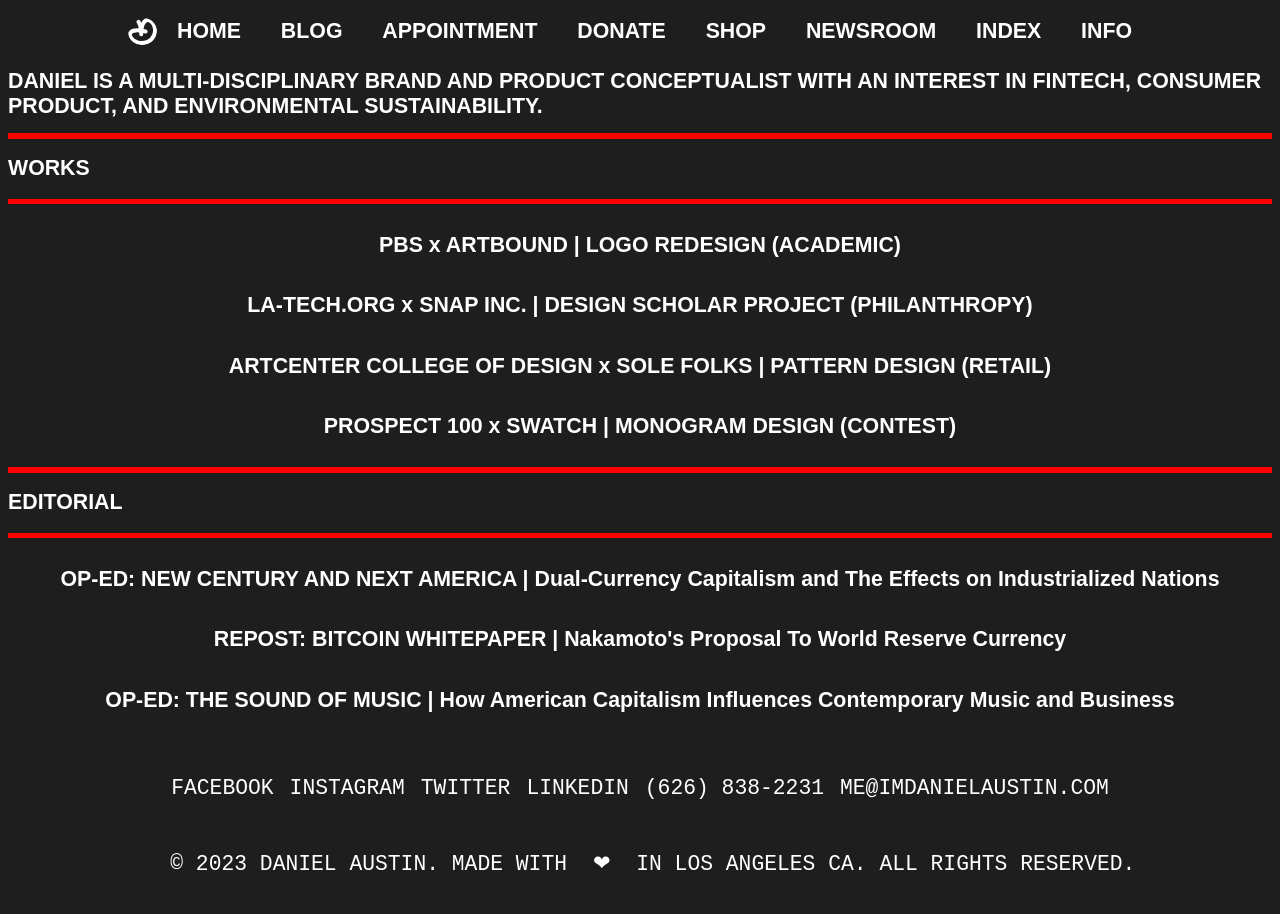
==== commit aee4a2d0: "," ====
--- a/index.html
+++ b/index.html
@@ -126,24 +126,24 @@
 							</div>
 						</div>
 <!-- Footer -->
-											 
-	<div class="inner">
-			  
-	<footer id="footer">
-	
+                       
+  <div class="inner">
+        
+  <footer id="footer">
+  
 <!-- Social -->
-	
-							<section>
-							<h4>
-									<a href="https://www.facebook.com/imdanielaustin/" target="_blank"><span class="label">FACEBOOK</span></a>
-									<a href="https://www.instagram.com/ASTNDSGN/" target="_blank"><span class="label">INSTAGRAM</span></a>
-									<a href="https://www.twitter.com/IMDANIELAUSTIN/" target="_blank"><span class="label">TWITTER</span></a>
-									<a href="https://www.linkedin.com/in/IMDANIELAUSTIN/" target="_blank"><span class="label">LINKEDIN</span></a>
-									<a href="tel:6268382231" target="_blank"><span class="label">(626) 838-2231</span></a>
-									<a href="mailto:me@imdanielaustin.com" target="_blank"><span class="label">ME@IMDANIELAUSTIN.COM</span></a>
-							
-							</h4></section>
-							
+  
+              <section>
+              <pre>
+                  <a href="https://www.facebook.com/imdanielaustin/" target="_blank"><span class="label">FACEBOOK</span></a>
+                  <a href="https://www.instagram.com/ASTNDSGN/" target="_blank"><span class="label">INSTAGRAM</span></a>
+                  <a href="https://www.twitter.com/IMDANIELAUSTIN/" target="_blank"><span class="label">TWITTER</span></a>
+                  <a href="https://www.linkedin.com/in/IMDANIELAUSTIN/" target="_blank"><span class="label">LINKEDIN</span></a>
+                  <a href="tel:6268382231" target="_blank"><span class="label">(626) 838-2231</span></a>
+                  <a href="mailto:me@imdanielaustin.com" target="_blank"><span class="label">ME@IMDANIELAUSTIN.COM</span></a>
+              
+              </pre></section>
+              
 <!-- Copyright Disclaimer -->
 <pre>
   © 2023 DANIEL AUSTIN. MADE WITH  ❤  IN LOS ANGELES CA. ALL RIGHTS RESERVED.
--- a/assets/css/main.css
+++ b/assets/css/main.css
@@ -14,16 +14,15 @@
     }
 
 .nav-content {
-    position: sticky;
+    position: unset;
     max-width: 1024px;
     margin: 0 auto;
     padding: 8px;
     display: flex;
     justify-content: space-between;
-  
 }
 .nav-content a {
-    position: sticky;
+    position: static;
     display: block;
     font-size: 16pt;
     font-weight: bold;
@@ -220,10 +219,11 @@
 }
 
 pre {
+    display: inline-table;
     color: #ffffff; 
     font-weight: normal;
-    font-size: 12pt;
-    leading: 2pt;
+    font-size: 16pt;
+    leading: 1.2pt;
     white-space: pre-wrap;       /* css-3 */
     white-space: -moz-pre-wrap;  /* Mozilla, since 1999 */
     white-space: -pre-wrap;      /* Opera 4-6 */
@@ -239,7 +239,7 @@
 }
 
 a:link , a:visited {
-    background-color: transparent;
+    background-color: #1e1e1e;
     color: #ffffff;
     display: inline-block;
     text-decoration: none;
@@ -289,11 +289,11 @@
 footer a{
     text-decoration: none;
     color: #000000;
-    text-align: center; 
+    text-align: center;
     padding: 8px;
-    font-weight: bold;
-    font-size: 16pt
-    }  
+    /* font-weight: bold; */
+    font-size: 16pt;
+}  
 
 footer ul{
     display: inline-flex;
@@ -354,10 +354,11 @@
 }
 
 pre {
+    display: inline-table;
     color: #ffffff; 
     font-weight: normal;
-    font-size: 12pt;
-    leading: 2pt;
+    font-size: 16pt;
+    leading: 1.2pt;
     white-space: pre-wrap;       /* css-3 */
     white-space: -moz-pre-wrap;  /* Mozilla, since 1999 */
     white-space: -pre-wrap;      /* Opera 4-6 */
@@ -365,7 +366,7 @@
     word-wrap: break-word;       /* Internet Explorer 5.5+ */
 }
     .nav-links {
-        position: fixed;
+        position: static;
         top: 44px;
         right: 0;
         height: 0;
@@ -376,13 +377,13 @@
         flex-direction: column;
         justify-content: flex-start;
         transition: height 2s cubic-bezier(0.19, 1, 0.22, 1),
-            background-color 0.3s;
+background-color 0.3s;
     }
     
     .nav-links a:hover{
-    background: transparent;
-    color: #ff0000;
-    opacity: 100%;
+        background: #;
+        color: #ff0000;
+        opacity: 100%;
     }
     
     .show .nav-links {
@@ -396,7 +397,7 @@
     .nav-links a {
         height: 0;
         width: 0;
-        opacity: 0;
+        opacity: 100;
         overflow: hidden;
         margin-top: 48px;
         margin-right: 48px;
@@ -405,7 +406,7 @@
     }
     
     .show .nav-links a {
-        opacity: 1;
+        opacity: 100;
         width: auto;
         height: auto;
     }
@@ -554,10 +555,11 @@
 }
 
 pre {
+    display: inline-table;
     color: #ffffff; 
     font-weight: normal;
-    font-size: 12pt;
-    leading: 2pt;
+    font-size: 16pt;
+    leading: 1.2pt;
     white-space: pre-wrap;       /* css-3 */
     white-space: -moz-pre-wrap;  /* Mozilla, since 1999 */
     white-space: -pre-wrap;      /* Opera 4-6 */
@@ -573,7 +575,7 @@
 }
 
 a:link , a:visited {
-    background-color: transparent;
+    background-color: #1e1e1e;
     color: #ffffff;
     display: inline-block;
     text-decoration: none;
@@ -622,11 +624,11 @@
 footer a{
     text-decoration: none;
     color: #000000;
-    text-align: center; 
+    text-align: center;
     padding: 8px;
-    font-weight: bold;
-    font-size: 16pt
-    }  
+    /* font-weight: bold; */
+    font-size: 16pt;
+}  
 
 footer ul{
     display: inline-flex;
@@ -687,10 +689,11 @@
 }
 
 pre {
+    display: inline-table;
     color: #ffffff; 
     font-weight: normal;
-    font-size: 12pt;
-    leading: 2pt;
+    font-size: 16pt;
+    leading: 1.2pt;
     white-space: pre-wrap;       /* css-3 */
     white-space: -moz-pre-wrap;  /* Mozilla, since 1999 */
     white-space: -pre-wrap;      /* Opera 4-6 */
@@ -709,7 +712,7 @@
         flex-direction: column;
         justify-content: flex-start;
         transition: height 2s cubic-bezier(0.19, 1, 0.22, 1),
-            background-color 0.3s;
+background-color 0.3s;
     }
     
     .nav-links a:hover{
@@ -723,13 +726,13 @@
         background-color: #1e1e1e;
         opacity: 100%;
         transition: height 2s cubic-bezier(0.19, 1, 0.22, 1),
-            background-color 0.3s;
+background-color 0.3s;
     }
     
     .nav-links a {
         height: 0;
         width: 0;
-        opacity: 0;
+        opacity: 100;
         overflow: hidden;
         margin-top: 48px;
         margin-right: 48px;
@@ -738,7 +741,7 @@
     }
     
     .show .nav-links a {
-        opacity: 1;
+        opacity: 100;
         width: auto;
         height: auto;
     }
@@ -886,10 +889,11 @@
 }
 
 pre {
+    display: inline-table;
     color: #ffffff; 
     font-weight: normal;
-    font-size: 12pt;
-    leading: 2pt;
+    font-size: 16pt;
+    leading: 1.2pt;
     white-space: pre-wrap;       /* css-3 */
     white-space: -moz-pre-wrap;  /* Mozilla, since 1999 */
     white-space: -pre-wrap;      /* Opera 4-6 */
@@ -905,7 +909,7 @@
 }
 
 a:link , a:visited {
-    background-color: transparent;
+    background-color: #1e1e1e;
     color: #ffffff;
     display: inline-block;
     text-decoration: none;
@@ -954,11 +958,11 @@
 footer a{
     text-decoration: none;
     color: #000000;
-    text-align: center; 
+    text-align: center;
     padding: 8px;
-    font-weight: bold;
-    font-size: 16pt
-    }  
+    /* font-weight: bold; */
+    font-size: 16pt;
+}  
 
 footer ul{
     display: inline-flex;
@@ -1019,10 +1023,11 @@
 }
 
 pre {
+    display: inline-table;
     color: #ffffff; 
     font-weight: normal;
-    font-size: 12pt;
-    leading: 2pt;
+    font-size: 16pt;
+    leading: 1.2pt;
     white-space: pre-wrap;       /* css-3 */
     white-space: -moz-pre-wrap;  /* Mozilla, since 1999 */
     white-space: -pre-wrap;      /* Opera 4-6 */
@@ -1219,10 +1224,11 @@
 }
 
 pre {
+    display: inline-table;
     color: #ffffff; 
     font-weight: normal;
-    font-size: 12pt;
-    leading: 2pt;
+    font-size: 16pt;
+    leading: 1.2pt;
     white-space: pre-wrap;       /* css-3 */
     white-space: -moz-pre-wrap;  /* Mozilla, since 1999 */
     white-space: -pre-wrap;      /* Opera 4-6 */
@@ -1238,7 +1244,7 @@
 }
 
 a:link , a:visited {
-    background-color: transparent;
+    background-color: #1e1e1e;
     color: #ffffff;
     display: inline-block;
     text-decoration: none;
@@ -1287,11 +1293,11 @@
 footer a{
     text-decoration: none;
     color: #000000;
-    text-align: center; 
+    text-align: center;
     padding: 8px;
-    font-weight: bold;
-    font-size: 16pt
-    }  
+    /* font-weight: bold; */
+    font-size: 16pt;
+}  
 
 footer ul{
     display: inline-flex;
@@ -1351,10 +1357,11 @@
 }
 
 pre {
+    display: inline-table;
     color: #ffffff; 
     font-weight: normal;
-    font-size: 12pt;
-    leading: 2pt;
+    font-size: 16pt;
+    leading: 1.2pt;
     white-space: pre-wrap;       /* css-3 */
     white-space: -moz-pre-wrap;  /* Mozilla, since 1999 */
     white-space: -pre-wrap;      /* Opera 4-6 */
@@ -1546,15 +1553,16 @@
 h3, h4, p, body {
     color: #ffffff;
     font-weight: normal;
-    font-size: 12pt;
+    font-size: 16pt;
     leading: 1.2pt;
 }
 
 pre {
+    display: inline-table;
     color: #ffffff; 
     font-weight: normal;
-    font-size: 12pt;
-    leading: 2pt;
+    font-size: 16pt;
+    leading: 1.2pt;
     white-space: pre-wrap;       /* css-3 */
     white-space: -moz-pre-wrap;  /* Mozilla, since 1999 */
     white-space: -pre-wrap;      /* Opera 4-6 */
@@ -1570,7 +1578,7 @@
 }
 
 a:link , a:visited {
-    background-color: transparent;
+    background-color: #1e1e1e;
     color: #ffffff;
     display: inline-block;
     text-decoration: none;
@@ -1578,7 +1586,25 @@
 }
 
 a:active, a:hover {
-    background-color: transparent;
+    background-color: #1e1e1e;
+    color: #ff0000;
+}
+
+nav-links :hover{
+    background: #1e1e1e;
+    color: #ff0000;
+    }
+
+nav-links:link , nav-links:visited {
+    background-color: #1e1e1e;
+    color: #ffffff;
+    display: inline-block;
+    text-decoration: none;
+    text-align: center;
+}
+
+nav-links:active, nav-links:hover {
+    background-color: #1e1e1e;
     color: #ff0000;
 }
 
@@ -1620,13 +1646,14 @@
     }
     
 footer a{
+    display: inline-flex;
     text-decoration: none;
     color: #000000;
-    text-align: center; 
+    text-align: center;
     padding: 8px;
-    font-weight: bold;
-    font-size: 16pt
-    }  
+    /* font-weight: bold; */
+    font-size: 16pt;
+}  
 
 footer ul{
     display: inline-flex;
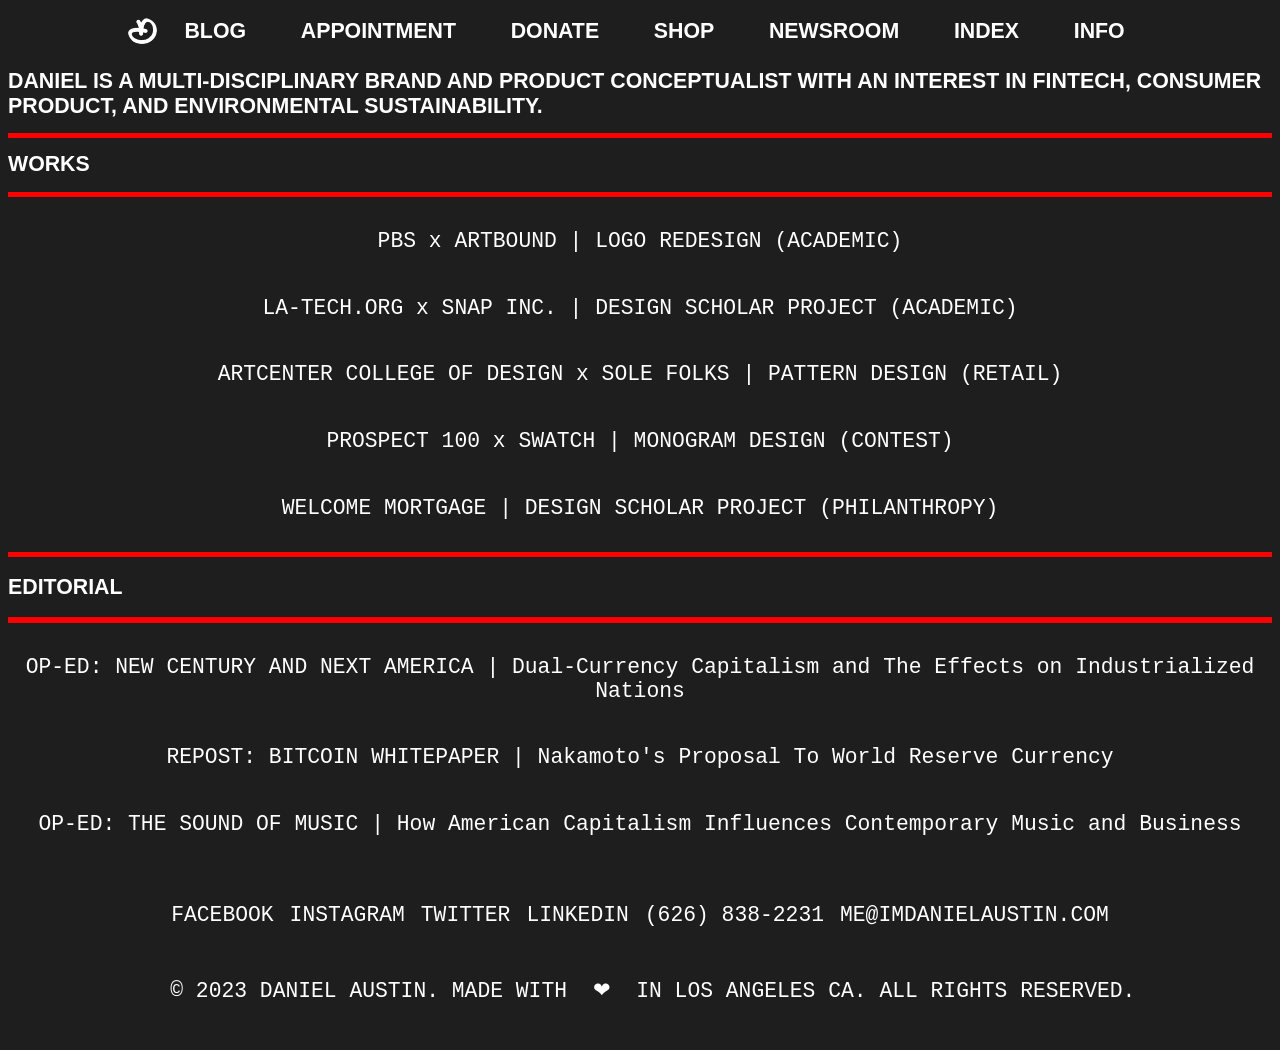
==== commit dbe54483: "Update index.html" ====
--- a/index.html
+++ b/index.html
@@ -33,7 +33,7 @@
             
             <a href="https://imdanielaustin.com" class="logo">
             <span class="symbol">
-                            <img src="/Website Assets/Logo/White Logomark.svg" alt="" width="30" height="30" display="block">
+                            <img src="/images/ASTNDSGN Logomark Short Animation Alpha Loop Once.gif" alt="" width="30" height="30" display="block">
       
                         </span>
             </a>
@@ -46,7 +46,6 @@
 <!-- Navigation links -->
         
           <div class="nav-links" style=" padding-top: 0px; top: 65px;">
-              <a href="https://imdanielaustin.com">HOME</a>
               <a href="https://blog.imdanielaustin.com">BLOG</a>
               <a href="https://imdanielaustin.com/appointment">APPOINTMENT</a>
               <a href="https://donate.imdanielaustin.com/b/4gw8zdgrQ0Pi9tS001">DONATE</a>
@@ -59,72 +58,79 @@
                     
 </nav>
 <!-- Main -->
-	<div id="wrapper">
+  <div id="wrapper">
 
-					<div id="main">
-					
-						<div class="inner">
-						
-							<header>
-							
-								<h1><b>DANIEL IS A MULTI-DISCIPLINARY BRAND AND PRODUCT CONCEPTUALIST WITH AN INTEREST IN FINTECH, CONSUMER PRODUCT, AND ENVIRONMENTAL SUSTAINABILITY. </b></h1>
+          <div id="main">
+          
+            <div class="inner">
+            
+              <header>
+              
+                <h1>DANIEL IS A MULTI-DISCIPLINARY BRAND AND PRODUCT CONCEPTUALIST WITH AN INTEREST IN FINTECH, CONSUMER PRODUCT, AND ENVIRONMENTAL SUSTAINABILITY.</h1>
 
-							</header>
+              </header>
 <hr>
-<h2>WORKS</h2>
+<h1>WORKS</h1>
 <hr>
 <!-- Articles/Projects -->
-								<article>
-								<div class="tiles">
-									<a href="/Artbound"><h1>PBS x ARTBOUND | LOGO REDESIGN (ACADEMIC)</h1>
-									</a>
+                <article>
+                <div class="tiles">
+                  <a href="/Artbound"><pre>PBS x ARTBOUND | LOGO REDESIGN (ACADEMIC)</pre>
+                  </a>
   </div>
-								</article>
+                </article>
 
-								<article>
-								<div class="tiles">
-									<a href="/Snapchat"><h1>LA-TECH.ORG x SNAP INC. | DESIGN SCHOLAR PROJECT (PHILANTHROPY)</h1>
-									</a>
+                <article>
+                <div class="tiles">
+                  <a href="/Snapchat"><pre>LA-TECH.ORG x SNAP INC. | DESIGN SCHOLAR PROJECT (ACADEMIC)</pre>
+                  </a>
   </div>
-								</article>							
-								<article>
-								<div class="tiles" href="/SoleFolks.">
-									<a href="/SoleFolks"><h1>ARTCENTER COLLEGE OF DESIGN x SOLE FOLKS | PATTERN DESIGN (RETAIL)</h1>
-									</a>
+                  <article>
+                <div class="tiles" href="/SoleFolks.">
+                  <a href="/SoleFolks"><pre>ARTCENTER COLLEGE OF DESIGN x SOLE FOLKS | PATTERN DESIGN (RETAIL)</pre>
+                  </a>
 </div>
-								</article>	
-							
-								<article>
-								<div class="tiles" href="/SWATCH">
-									<a href="/SWATCH"><h2>PROSPECT 100 x SWATCH | MONOGRAM DESIGN (CONTEST)</h2>
-									</a>
+                </article>
+
+                  <article>
+                <div class="tiles" href="/SWATCH">
+                  <a href="/SWATCH"><pre>PROSPECT 100 x SWATCH | MONOGRAM DESIGN (CONTEST)</pre>
+                  </a>
 </div>
-								</article>
+                </article>  
+
+                  <article>
+                <div class="tiles">
+                  <a href="/WelcomeMortgage"><pre>WELCOME MORTGAGE | DESIGN SCHOLAR PROJECT (PHILANTHROPY)</pre>
+                  </a>
+  </div>
+                </article>
+
 <hr>
-<h2>EDITORIAL</h2>
+<h1>EDITORIAL</h1>
 <hr>
-								<article>
-								<div class="tiles" href="/NeueAmerica">
-									<a href="/NeueAmerica"><h2>OP-ED: NEW CENTURY AND NEXT AMERICA | Dual-Currency Capitalism and The Effects on Industrialized Nations</h2>
-									</a>
+                <article>
+                <div class="tiles" href="/NeueAmerica">
+                  <a href="/NeueAmerica"><pre>OP-ED: NEW CENTURY AND NEXT AMERICA | Dual-Currency Capitalism and The Effects on Industrialized Nations</pre>
+                  </a>
   <div>
-								</article>
-							
-								<article>
-								<div class="tiles" href="/BTCWhitepaper">
-									<a href="/BTCWhitepaper"><h2>REPOST: BITCOIN WHITEPAPER | Nakamoto's Proposal To World Reserve Currency</h2>
-									</a>
+                </article>
+              
+                <article>
+                <div class="tiles" href="/BTCWhitepaper">
+                  <a href="/BTCWhitepaper"><pre>REPOST: BITCOIN WHITEPAPER | Nakamoto's Proposal To World Reserve Currency</pre>
+                  </a>
   </div>
-								</article>
-							
-								<article>
-								<div class="tiles" href="/RecordLabel">
-									<a href="/RecordLabel"><h2>OP-ED: THE SOUND OF MUSIC | How American Capitalism Influences Contemporary Music and Business</h2>
-									</a>
+                </article>
+              
+                <article>
+                <div class="tiles" href="/RecordLabel">
+                  <a href="/RecordLabel"><pre>OP-ED: THE SOUND OF MUSIC | How American Capitalism Influences Contemporary Music and Business</pre>
+                  </a>
 </div>
-								</article>
-							</div>
-						</div>
+                </article>
+              </div>
+            </div>
 <!-- Footer -->
                        
   <div class="inner">
--- a/assets/css/main.css
+++ b/assets/css/main.css
@@ -14,7 +14,7 @@
     }
 
 .nav-content {
-    position: unset;
+    position: static;
     max-width: 1024px;
     margin: 0 auto;
     padding: 8px;
@@ -316,7 +316,7 @@
 
 @media (max-width: 980px) {
    .show {
-        background-color: #1e1e1e;
+        background-color: transparent;
     }
 
 .bar {
@@ -337,6 +337,8 @@
 .logo {
     position: block;
     margin: 2px auto;
+    display: flex;
+
     }
     
 h1 , h2 , ul, ol, li, head, heading, mono {
@@ -366,7 +368,7 @@
     word-wrap: break-word;       /* Internet Explorer 5.5+ */
 }
     .nav-links {
-        position: static;
+        position: sticky;
         top: 44px;
         right: 0;
         height: 0;
@@ -413,11 +415,6 @@
     
     .nav-icon {
         order: 1;
-        display: grid;
-    }
-    
-    .logo {
-        order: 3;
         display: grid;
     }
     
@@ -1612,7 +1609,7 @@
     max-width: 100%;
     height: auto;
     color: transparent;
-    display: block;
+    display: static;
     cursor: pointer;
     margin: auto;
     border-radius: 16px;
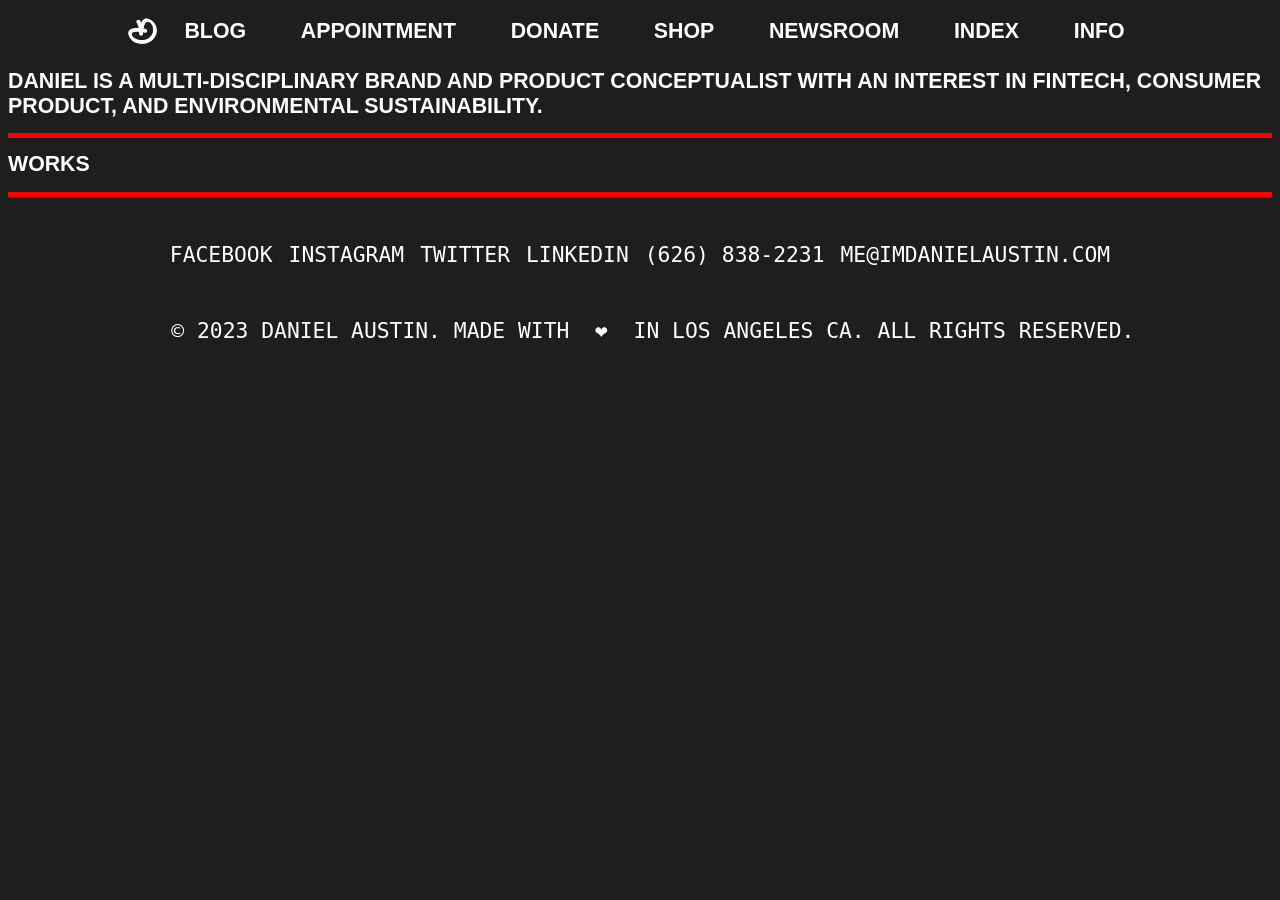
==== commit ed3ceafc: "Update index.html" ====
--- a/index.html
+++ b/index.html
@@ -73,64 +73,7 @@
 <h1>WORKS</h1>
 <hr>
 <!-- Articles/Projects -->
-                <article>
-                <div class="tiles">
-                  <a href="/Artbound"><pre>PBS x ARTBOUND | LOGO REDESIGN (ACADEMIC)</pre>
-                  </a>
-  </div>
-                </article>
 
-                <article>
-                <div class="tiles">
-                  <a href="/Snapchat"><pre>LA-TECH.ORG x SNAP INC. | DESIGN SCHOLAR PROJECT (ACADEMIC)</pre>
-                  </a>
-  </div>
-                  <article>
-                <div class="tiles" href="/SoleFolks.">
-                  <a href="/SoleFolks"><pre>ARTCENTER COLLEGE OF DESIGN x SOLE FOLKS | PATTERN DESIGN (RETAIL)</pre>
-                  </a>
-</div>
-                </article>
-
-                  <article>
-                <div class="tiles" href="/SWATCH">
-                  <a href="/SWATCH"><pre>PROSPECT 100 x SWATCH | MONOGRAM DESIGN (CONTEST)</pre>
-                  </a>
-</div>
-                </article>  
-
-                  <article>
-                <div class="tiles">
-                  <a href="/WelcomeMortgage"><pre>WELCOME MORTGAGE | DESIGN SCHOLAR PROJECT (PHILANTHROPY)</pre>
-                  </a>
-  </div>
-                </article>
-
-<hr>
-<h1>EDITORIAL</h1>
-<hr>
-                <article>
-                <div class="tiles" href="/NeueAmerica">
-                  <a href="/NeueAmerica"><pre>OP-ED: NEW CENTURY AND NEXT AMERICA | Dual-Currency Capitalism and The Effects on Industrialized Nations</pre>
-                  </a>
-  <div>
-                </article>
-              
-                <article>
-                <div class="tiles" href="/BTCWhitepaper">
-                  <a href="/BTCWhitepaper"><pre>REPOST: BITCOIN WHITEPAPER | Nakamoto's Proposal To World Reserve Currency</pre>
-                  </a>
-  </div>
-                </article>
-              
-                <article>
-                <div class="tiles" href="/RecordLabel">
-                  <a href="/RecordLabel"><pre>OP-ED: THE SOUND OF MUSIC | How American Capitalism Influences Contemporary Music and Business</pre>
-                  </a>
-</div>
-                </article>
-              </div>
-            </div>
 <!-- Footer -->
                        
   <div class="inner">
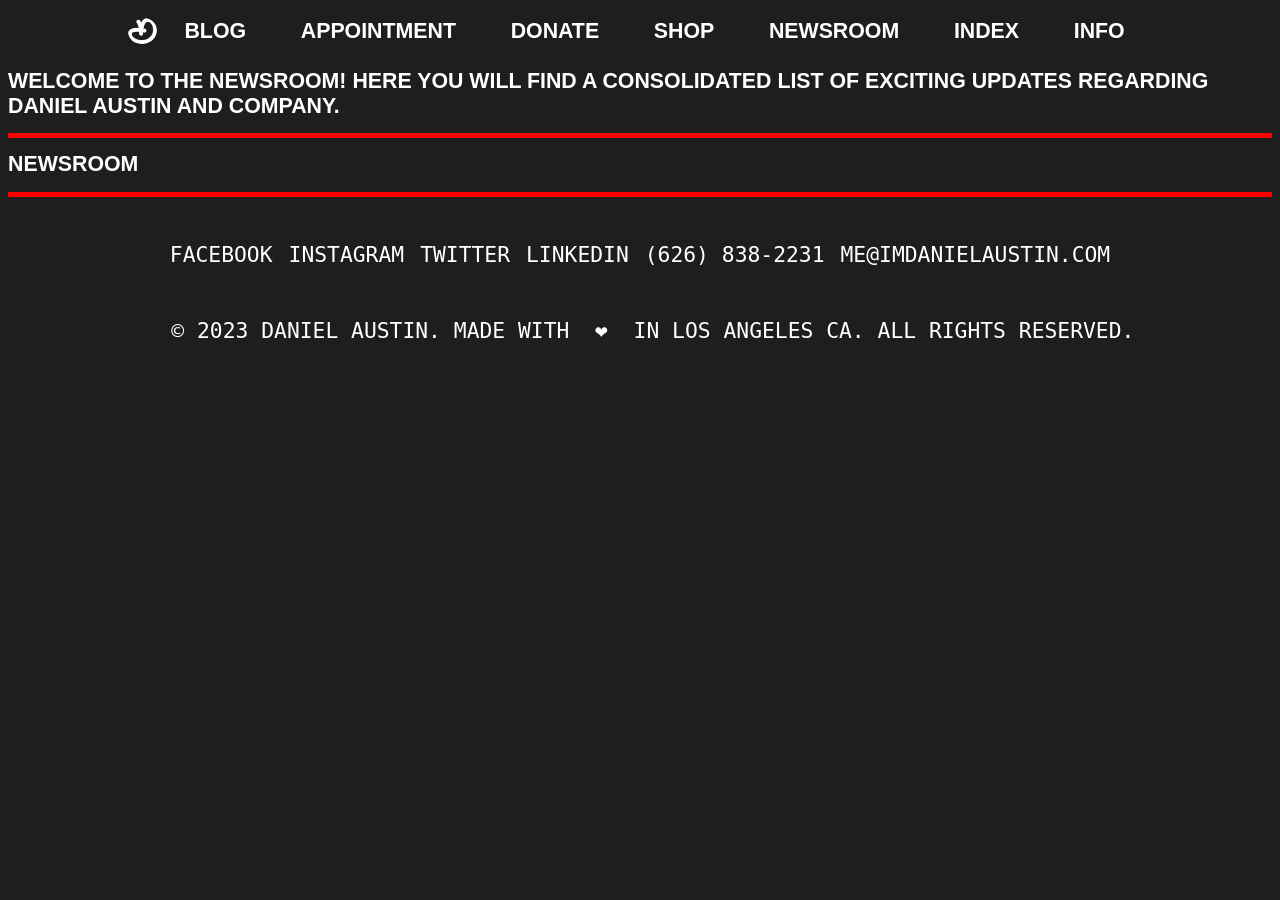
==== commit ac8a3806: "Update index.html" ====
--- a/index.html
+++ b/index.html
@@ -66,11 +66,11 @@
             
               <header>
               
-                <h1>DANIEL IS A MULTI-DISCIPLINARY BRAND AND PRODUCT CONCEPTUALIST WITH AN INTEREST IN FINTECH, CONSUMER PRODUCT, AND ENVIRONMENTAL SUSTAINABILITY.</h1>
+                <h1>WELCOME TO THE NEWSROOM! HERE YOU WILL FIND A CONSOLIDATED LIST OF EXCITING UPDATES REGARDING DANIEL AUSTIN AND COMPANY.</h1>
 
               </header>
 <hr>
-<h1>WORKS</h1>
+<h1>NEWSROOM</h1>
 <hr>
 <!-- Articles/Projects -->
 
